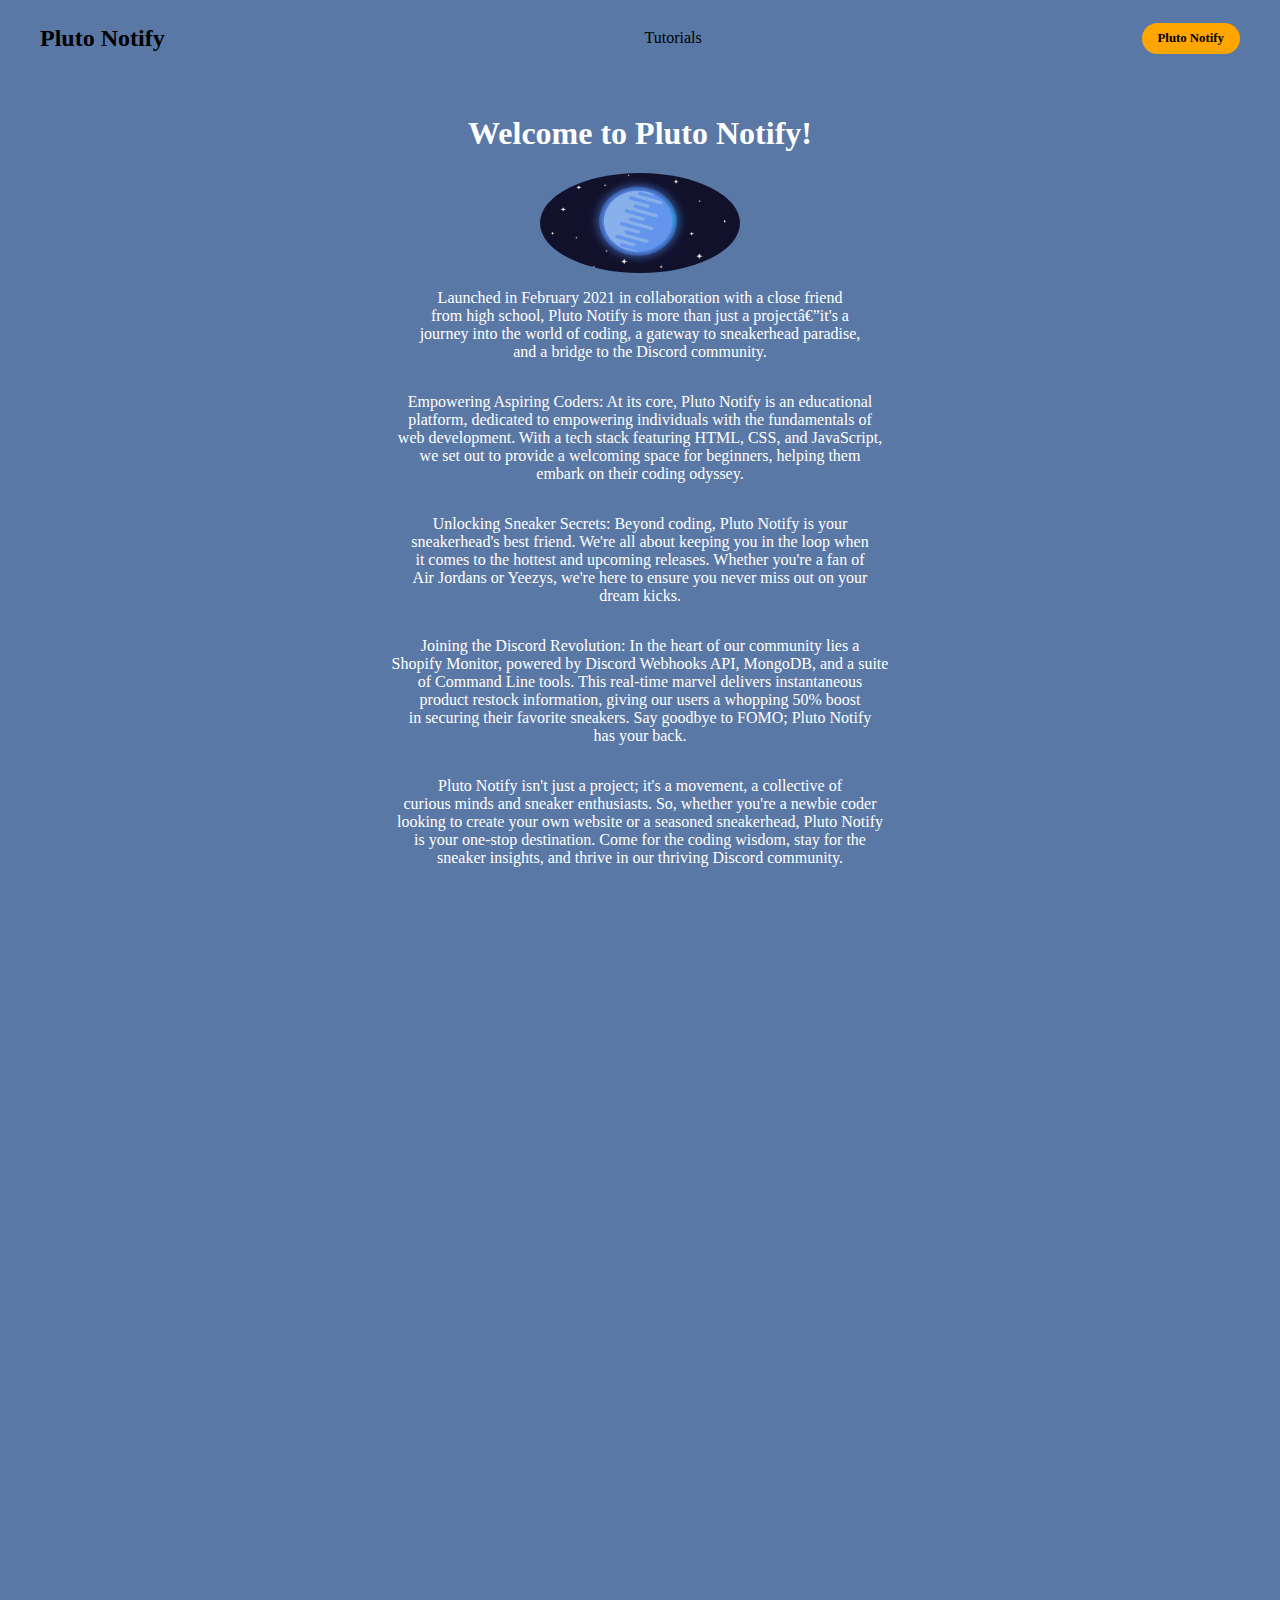
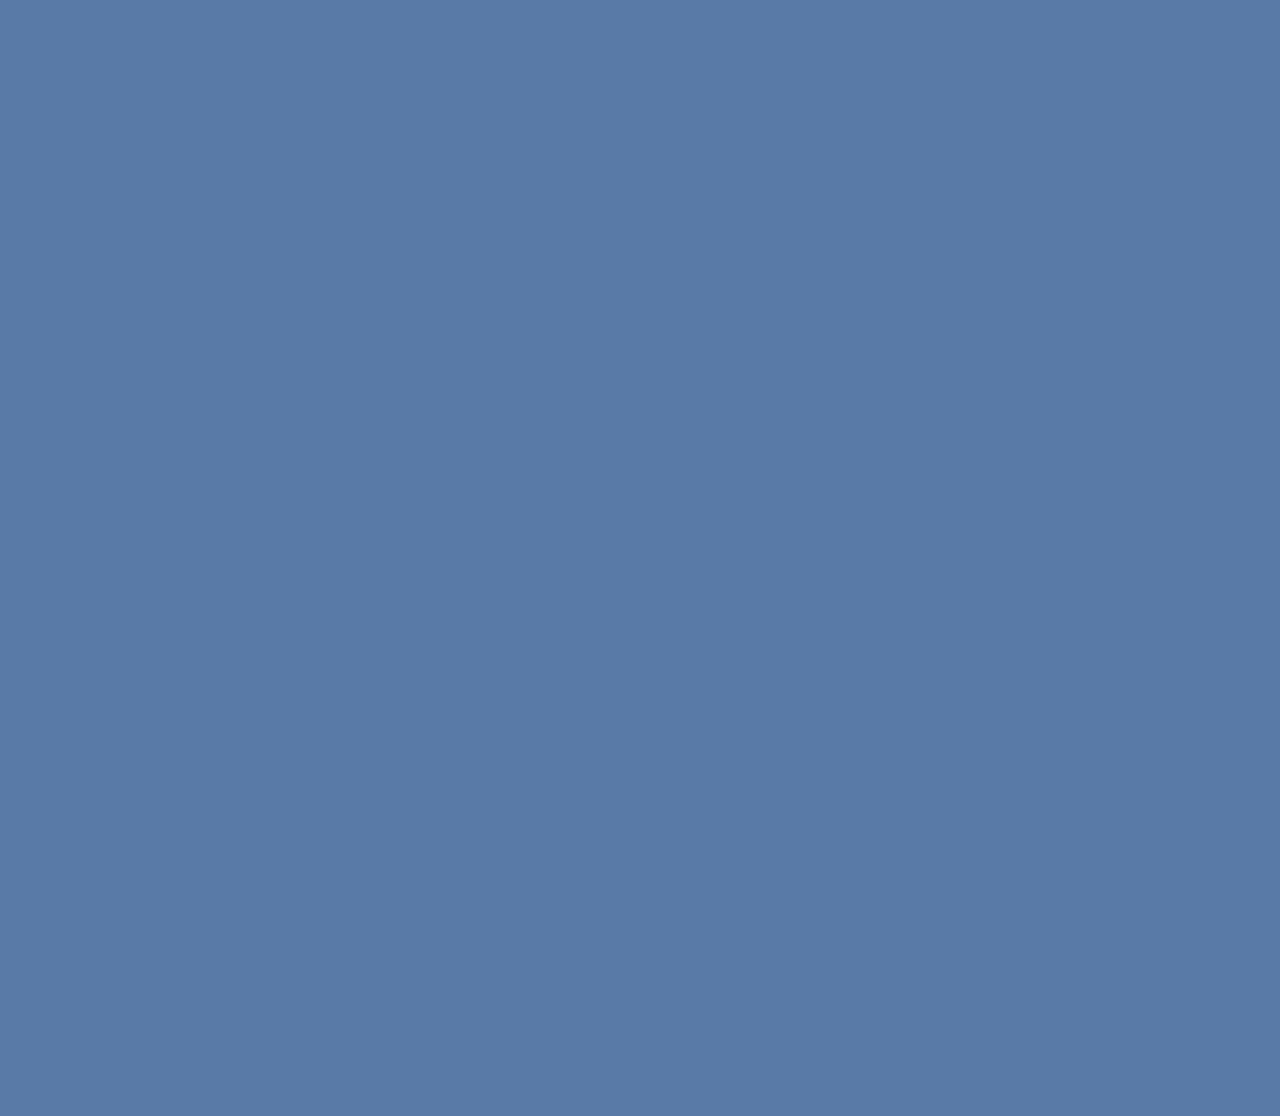
==== index.html @ 482fdf3c "Added initial files to the main branch" ====
<!DOCTYPE html>
<html lang = "en">
	<head>
		<meta charset = "UTF=8" />
		<meta name = "viewport"
		content = "width=device-width, initial-scale=1.0">
        <link rel="stylesheet" 
        href="https://cdnjs.cloudflare.com/ajax/libs/font-awesome/6.4.2/css/all.min.css" 
        integrity="sha512-z3gLpd7yknf1YoNbCzqRKc4qyor8gaKU1qmn+CShxbuBusANI9QpRohGBreCFkKxLhei6S9CQXFEbbKuqLg0DA==" 
        crossorigin="anonymous" referrerpolicy="no-referrer" />

		<title>Erwin - Looking for a Job</title>
		<link rel="stylesheet" href="style.css">
		<script src="Backend.js" defer></script>
	</head>

    <body>
        <header>
            <div class = "navbar1">
                <div class = "logo"><a href = "index.html">Pluto Notify</a></div>
                <ul class = "links">
                    <li><a href = "tutorials.html">Tutorials</a></li>
                </ul>
                <a href = "https://twitter.com/PlutoNotify" class = "action_button">Pluto Notify</a>
                <div class = "toggle_button">
                    <i class="fa-solid fa-bars"></i>
                </div>
            </div>

            <div class = "dropdown_menu">
                <li><a href = "AboutMe.html">About Me</a></li>
                <li><a href = "Projects.html">Projects</a></li>
                <li><a href = "Contact.html">Contact</a></li>
                <li><a href = "DiscordCommunity.html">Pluto Notify</a></li>
                <li><a href = "Blogs.html">Blog</a></li>
                <li><a href = "https://www.linkedin.com/in/erwin-madjus-3a9074219/" class = "action_button">LinkedIn</a></li>
            </div>
        </header>

        <main>
            <section id = "hero">
                <h1>Welcome to Pluto Notify!</h1>

                <div class="dot"></div>
                <p>
                    Launched in February 2021 in collaboration with a close friend <br>
                    from high school, Pluto Notify is more than just a project—it's a <br>
                    journey into the world of coding, a gateway to sneakerhead paradise, <br>
                    and a bridge to the Discord community. <br>
                </p>
                <p>
                    Empowering Aspiring Coders: At its core, Pluto Notify is an educational <br>
                    platform, dedicated to empowering individuals with the fundamentals of <br>
                    web development. With a tech stack featuring HTML, CSS, and JavaScript, <br>
                    we set out to provide a welcoming space for beginners, helping them <br>
                    embark on their coding odyssey.<br>
                </p>
                <p>
                    Unlocking Sneaker Secrets: Beyond coding, Pluto Notify is your <br>
                    sneakerhead's best friend. We're all about keeping you in the loop when <br>
                    it comes to the hottest and upcoming releases. Whether you're a fan of <br>
                    Air Jordans or Yeezys, we're here to ensure you never miss out on your <br>
                    dream kicks. <br>
                </p>
                <p>
                    Joining the Discord Revolution: In the heart of our community lies a  <br>
                    Shopify Monitor, powered by Discord Webhooks API, MongoDB, and a suite <br>
                    of Command Line tools. This real-time marvel delivers instantaneous <br>
                    product restock information, giving our users a whopping 50% boost <br>
                    in securing their favorite sneakers. Say goodbye to FOMO; Pluto Notify <br>
                    has your back.<br>
                </p>
                <p>
                    Pluto Notify isn't just a project; it's a movement, a collective of <br>
                    curious minds and sneaker enthusiasts. So, whether you're a newbie coder  <br>
                    looking to create your own website or a seasoned sneakerhead, Pluto Notify <br>
                    is your one-stop destination. Come for the coding wisdom, stay for the <br>
                    sneaker insights, and thrive in our thriving Discord community. <br>
                </p>
            </section>
        </main>

        <script>
            const toggleBtn = document.querySelector('.toggle_button')
            const toggleBtnIcon = document.querySelector('.toggle_button i')
            const dropDownMenu = document.querySelector('.dropdown_menu')

            toggleBtn.onclick = function () {
                dropDownMenu.classList.toggle('open')
                const isOpen = dropDownMenu.classList.contains('open')
            
                toggleBtnIcon.classList = isOpen
                    ? 'fa-solid fa-xmark'
                    : 'fa-solid fa-bars'
            }


        </script>
    </body>

</html>
---- style.css ----
body {
    height: 300vh;
    background-color: #5a78a5;
    background-size: cover;
    background-position: center;
}

li {
    list-style: none;
}

a {
    text-decoration: none;
    color: #000;
    font-size: 1rem;
}

a:hover {
    color: blue;
}

/* HEADER CODE */
header {
    position: relative; 
    padding: 0 2rem; 
}

.navbar1 {
    width: 100%;
    height: 60px; 
    max-width: 1200px;
    margin: 0 auto; 
    display: flex; 
    align-items: center;
    justify-content: space-between; 
}

.navbar1 .logo a {
    font-size: 1.5rem;
    font-weight: bold;
}

.navbar1 .links {
    display: flex;
    gap: 2rem; 
}

.navbar1 .toggle_button {
    color: black;
    font-size: 1.5rem;
    cursor: pointer; 
    display: none; 
}

.action_button {
    background-color: orange;
    color: black;
    padding: 0.5rem 1rem;
    border: none; 
    outline: none;
    border-radius: 20px;
    font-size: 0.8rem;
    font-weight: bold;
    cursor: pointer;
    transition: scale 0.2 ease;
} 

.action_button:hover {
    scale: 1.05;
    color: black;
}

.action_button:active {
    scale: 0.95;
}

/* DROPDOWN MENU */
.dropdown_menu {
    display: none;
    position: absolute;
    right: 2rem;
    height: 0;
    top: 60px;
    width: 300px;
    background: rgba(255, 255, 255, 0);
    backdrop-filter: blur(10px);
    overflow: hidden;
    transition: height 0.2s cubic-bezier(0.175, 0.885, 0.32, 1.275);
} 

.dropdown_menu.open {
    height: 260px;
}

.dropdown_menu li {
    padding: 0.7rem;
    display: flex;
    align-items: center;
    justify-content: center;
}

.dropdown_menu .action_button {
    width: 100%; 
    display: flex; 
    justify-content: center;
}

/* CONTACT US PAGE STYLING CODE */
.container {
    display: grid;
    width: 600px;
    grid-template-columns: 1fr 1fr 1fr;
    grid-gap: 5px;
    text-align: center;
    font-size: 1.3rem;
  }

  .container div {
    background-color: #5f5e5e;
    aspect-ratio: 1;
    border-style: solid;
    border-radius: 0.6rem;
    border-width: 2px;
    border-color: black;
  }

/* PROJECT TILE STYLING CODE */
.square {
    color: black;
    border-style: solid;
    border-width: 3px;
    width: 500px;
    height: 200px;
    text-align: center;
    margin: 0px 50px 10px 20px;
    position: relative;
  }
  .child {
    bottom: 0;
    width: 100%;
    text-align: center;
  }

  .dot {
    background: url("PlutoNotifyLOGO.jpg");
    background-repeat: no-repeat;
    background-size: 100% 100%;
    background-position: center;
    border-radius: 100%;
    height: 100px;
    width: 200px;
  }

/* HERO */
section#hero {
    height: calc(100vh - 60px);
    display: flex;
    flex-direction: column;
    align-items: center;
    justify-content: center;
    text-align: center;
    color: white;
}

/* RESPONSIVE FORM */ 
@media(max-width: 992px) {
    .navbar1 .links,
    .navbar1 .action_button {
        display: none; 
    }

    .navbar1 .toggle_button {
        display: block;
    }

    .dropdown_menu {
        display: block;
    }
}

@media(max-width: 576px) {
    .dropdown_menu {
        left: 2rem;
        width: unset;
    }
}
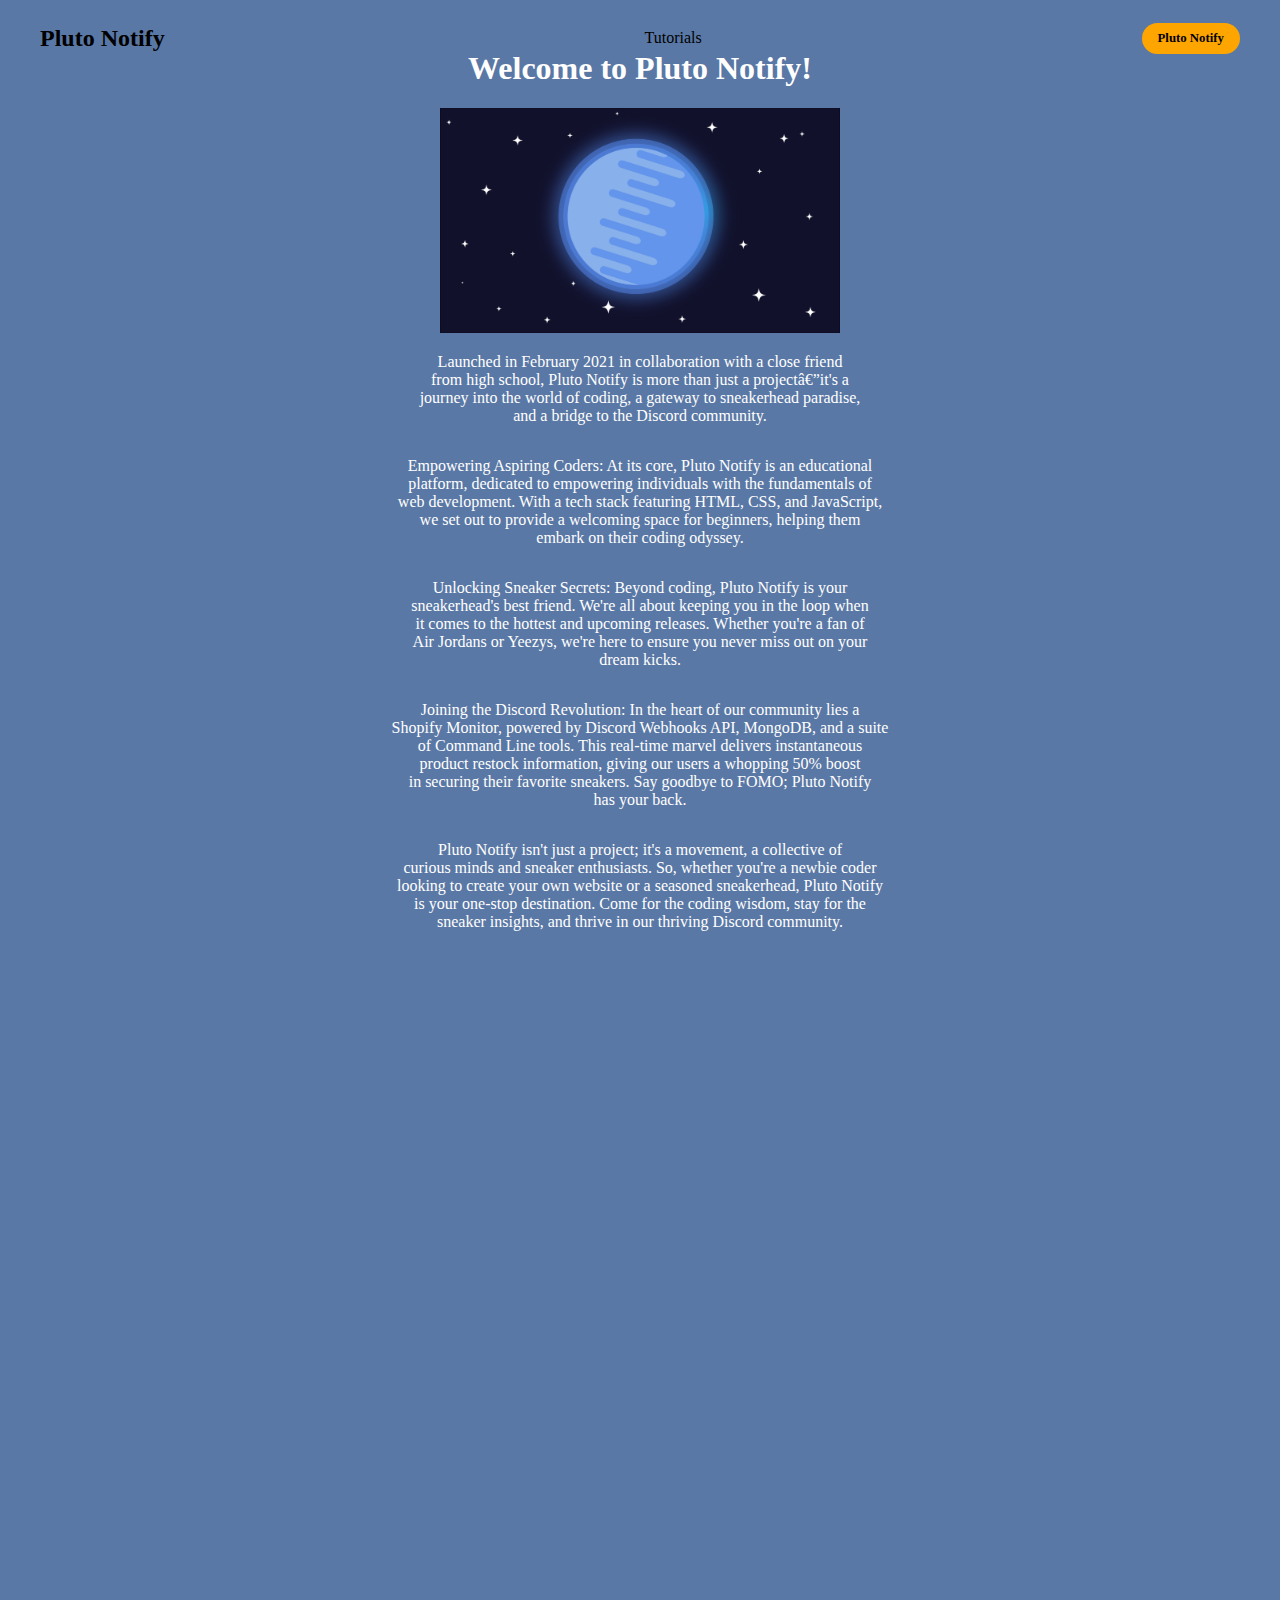
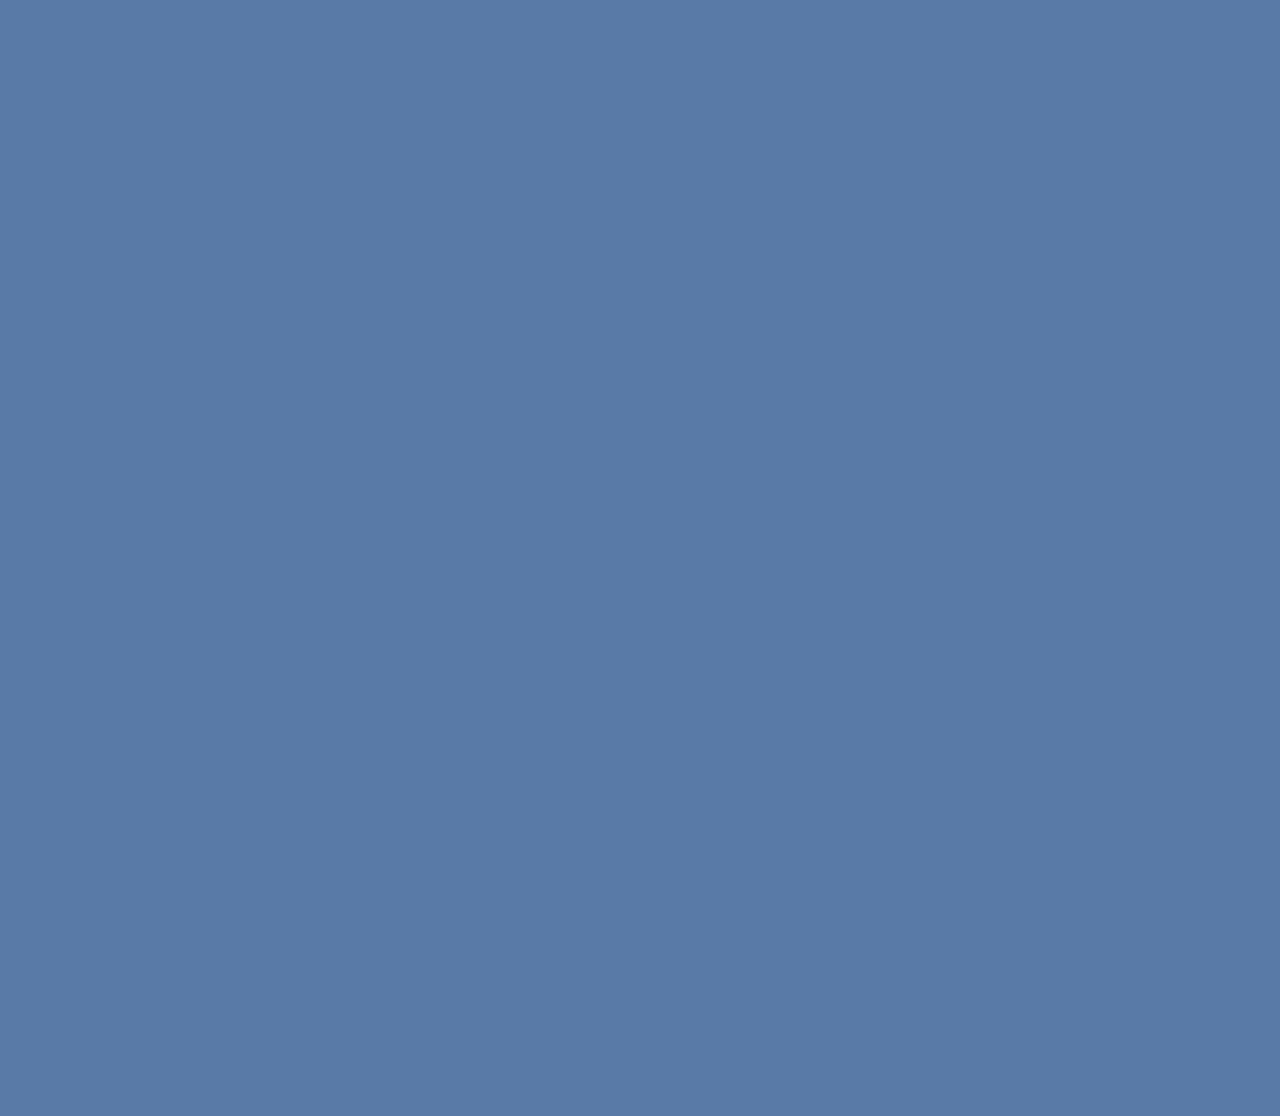
==== commit e55f60d5: "added new home page logo" ====
--- a/index.html
+++ b/index.html
@@ -9,7 +9,7 @@
         integrity="sha512-z3gLpd7yknf1YoNbCzqRKc4qyor8gaKU1qmn+CShxbuBusANI9QpRohGBreCFkKxLhei6S9CQXFEbbKuqLg0DA==" 
         crossorigin="anonymous" referrerpolicy="no-referrer" />
 
-		<title>Erwin - Looking for a Job</title>
+		<title>Pluto Notify</title>
 		<link rel="stylesheet" href="style.css">
 		<script src="Backend.js" defer></script>
 	</head>
@@ -28,12 +28,8 @@
             </div>
 
             <div class = "dropdown_menu">
-                <li><a href = "AboutMe.html">About Me</a></li>
-                <li><a href = "Projects.html">Projects</a></li>
-                <li><a href = "Contact.html">Contact</a></li>
-                <li><a href = "DiscordCommunity.html">Pluto Notify</a></li>
-                <li><a href = "Blogs.html">Blog</a></li>
-                <li><a href = "https://www.linkedin.com/in/erwin-madjus-3a9074219/" class = "action_button">LinkedIn</a></li>
+                <li><a href = "tutorials.html">Tutorials</a></li>
+                <li><a href = "https://twitter.com/PlutoNotify" class = "action_button">PlutoNotify</a></li>
             </div>
         </header>
 
@@ -41,7 +37,8 @@
             <section id = "hero">
                 <h1>Welcome to Pluto Notify!</h1>
 
-                <div class="dot"></div>
+                <a href="https://erwinmadjus.github.io/PlutoNotifyWebsite/index.html" target="_blank"><img src="PlutoNotifyLOGO.jpg" width="400" height="225" alt="Link to the Pluto Notify website." /></a>
+
                 <p>
                     Launched in February 2021 in collaboration with a close friend <br>
                     from high school, Pluto Notify is more than just a project—it's a <br>
